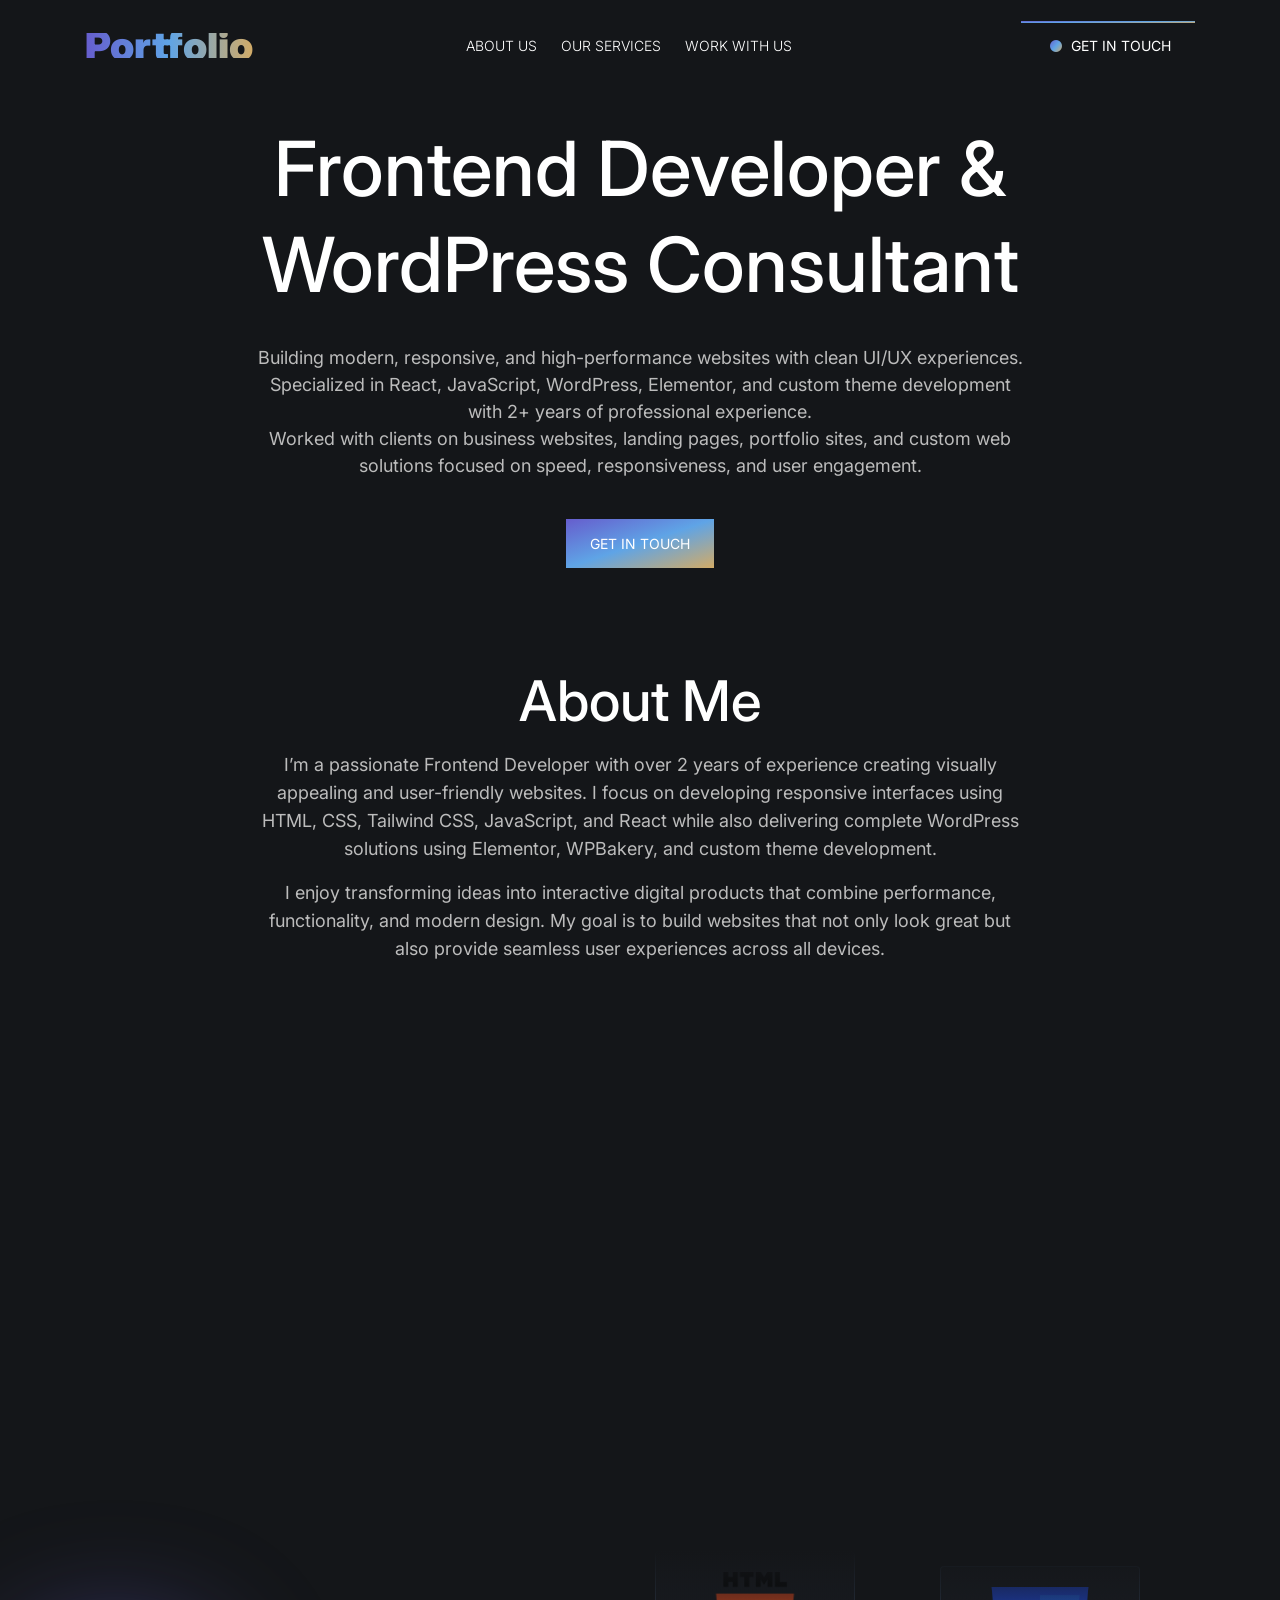
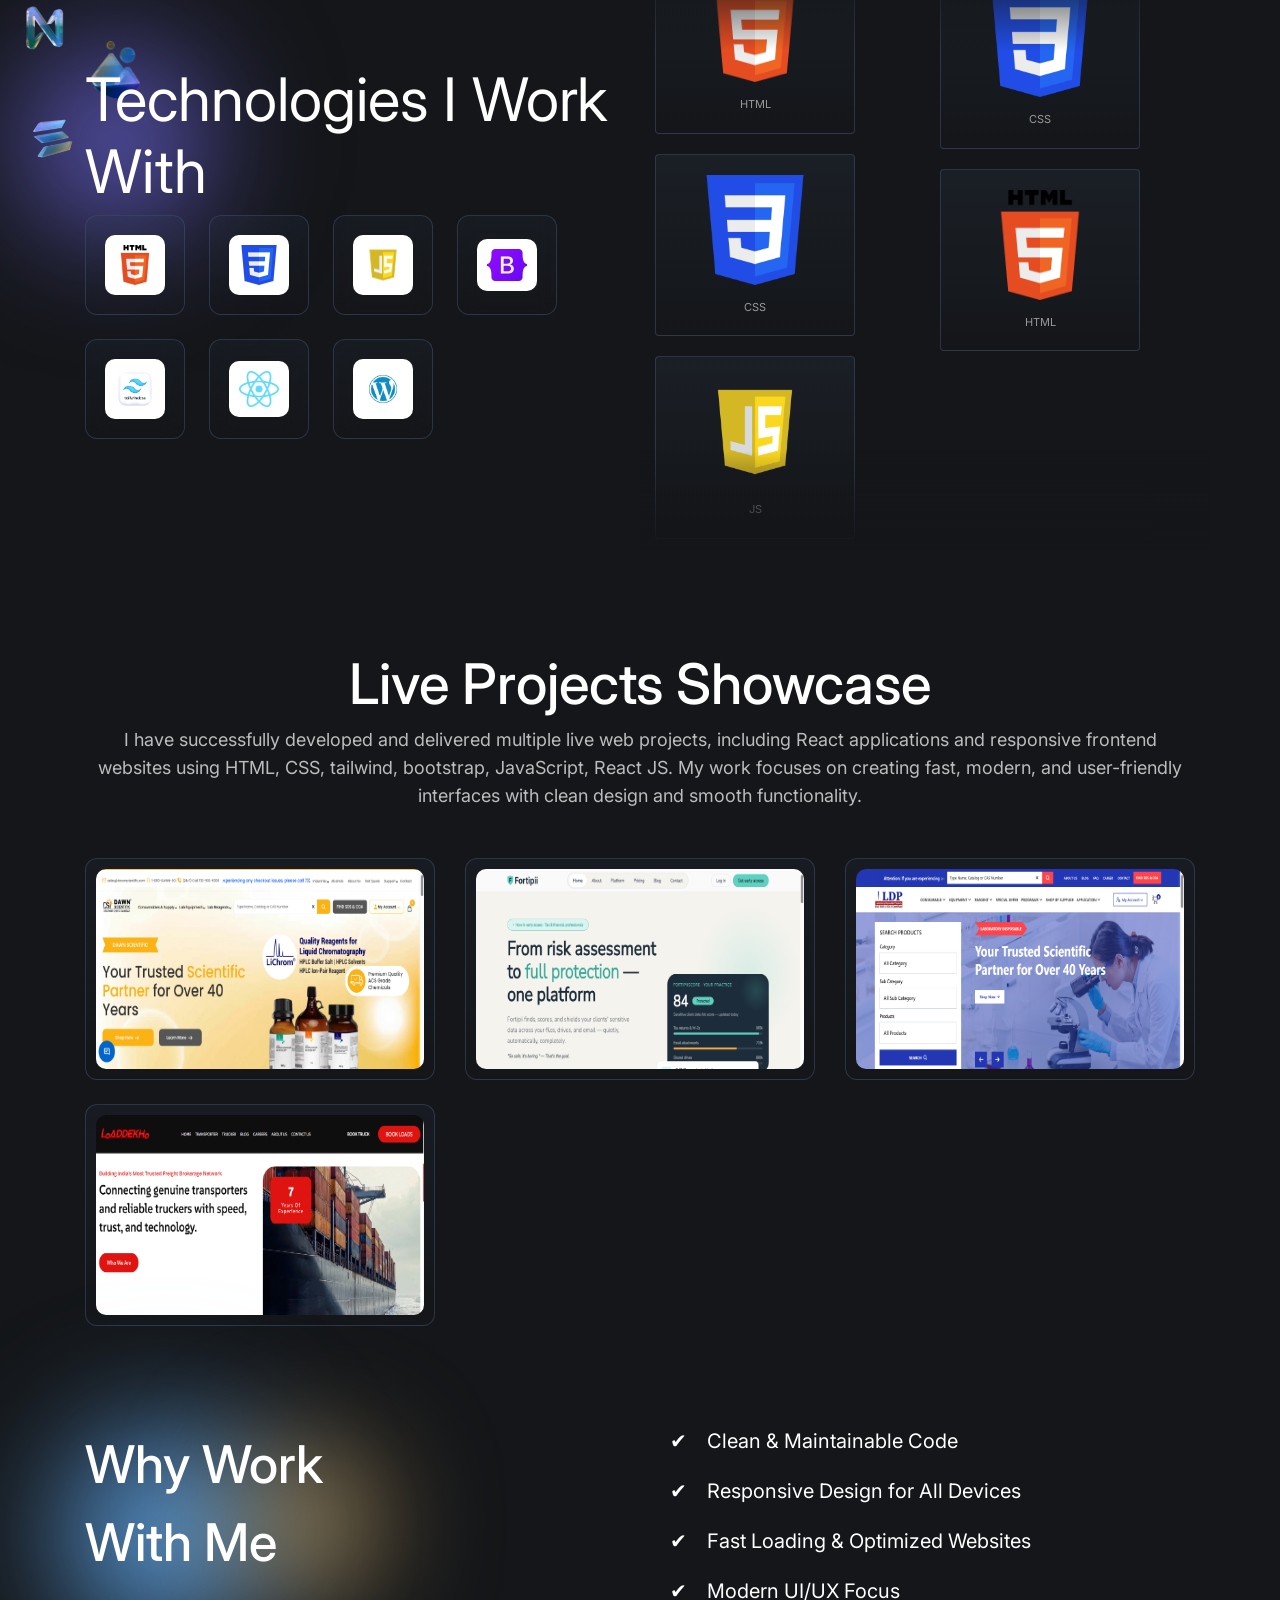
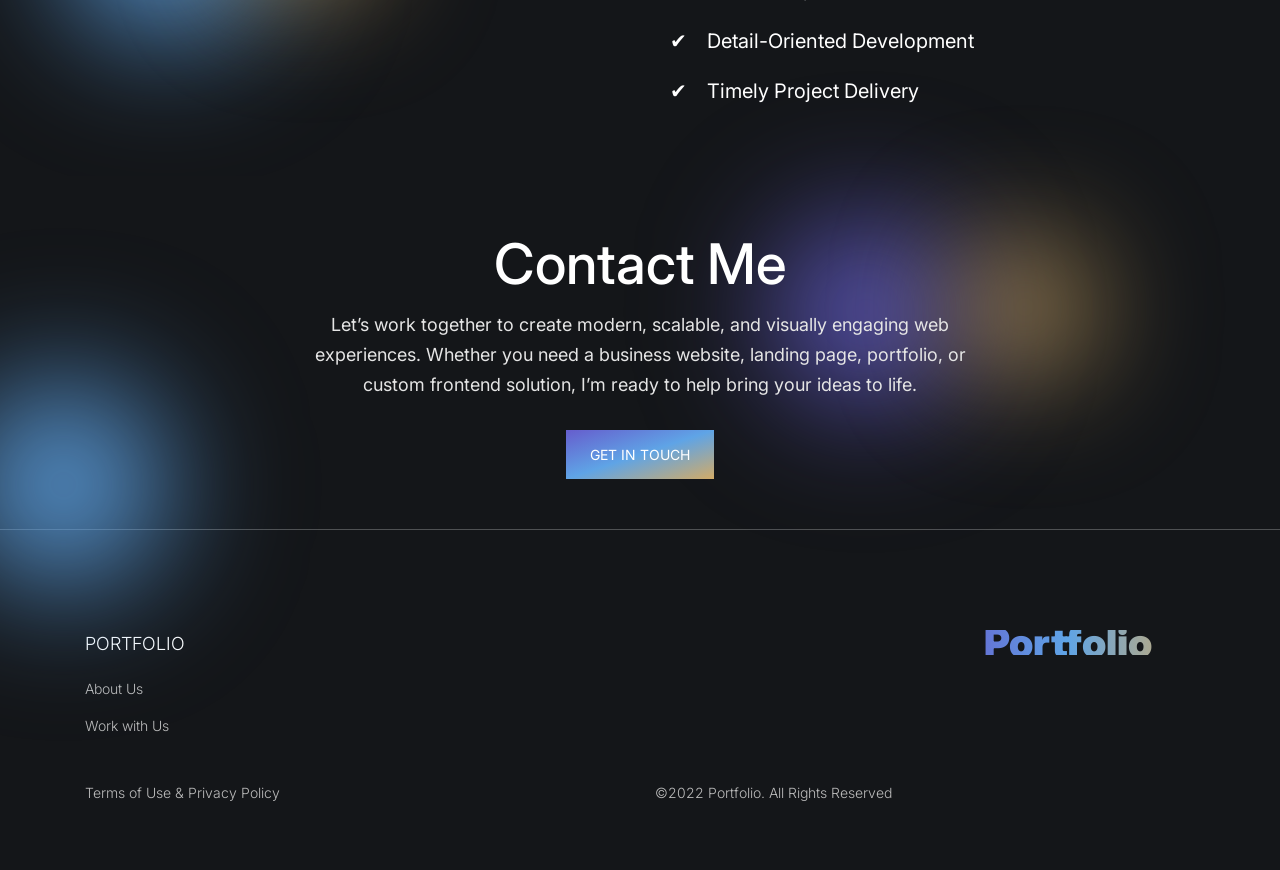
==== index.html @ 3fcc2321 "first commit" ====
<!DOCTYPE html>
<html lang="en">
<head>
    <meta charset="UTF-8">
    <meta name="viewport" content="width=device-width, initial-scale=1.0">
    <link rel="stylesheet" href="https://cdnjs.cloudflare.com/ajax/libs/font-awesome/4.7.0/css/font-awesome.min.css">
    <link rel="stylesheet" href="assets/css/bootstrap.css">
    <link rel="stylesheet" href="assets/css/bootstrap.min.css">
    <link rel="preconnect" href="https://fonts.googleapis.com">
    <script src="https://ajax.googleapis.com/ajax/libs/jquery/3.7.1/jquery.min.js"></script>
    <link href="https://fonts.googleapis.com/css2?family=Covered+By+Your+Grace&family=Urbanist:ital,wght@0,100..900;1,100..900&display=swap" rel="stylesheet">
    <link rel="stylesheet" href="https://maxcdn.bootstrapcdn.com/bootstrap/4.0.0/css/bootstrap.min.css" integrity="sha384-Gn5384xqQ1aoWXA+058RXPxPg6fy4IWvTNh0E263XmFcJlSAwiGgFAW/dAiS6JXm" crossorigin="anonymous">
    <link rel="stylesheet" href="https://unpkg.com/aos@next/dist/aos.css" />
    <link rel="stylesheet" href="assets/css/style.css">
    <title>Portfolio</title>
</head>
<body>
    <nav class="navbar navbar-expand-lg fixed-top">
        <div class="container">
          <a class="navbar-brand me-auto" href="index.html">
            <div class="logo">
              <h1>Portfolio</h1>
            </div>
          </a>
  
          <div class="offcanvas offcanvas-start" tabindex="-1" id="offcanvasNavbar" aria-labelledby="offcanvasNavbarLabel">
            <div class="offcanvas-header">
              <a class="offcanvas-title" href="index.html" id="offcanvasNavbarLabel">
                <img src="assets/images/logo-light.png" alt="">
              </a>
              <button type="button" class="close-icon" data-bs-dismiss="offcanvas" aria-label="Close">
                <i class="fa fa-close"></i>
              </button>
            </div>
            <div class="offcanvas-body">
              <ul class="navbar-nav justify-content-center flex-grow-1 pe-3">
                <li class="nav-item">
                  <a class="nav-link mx-lg-2" href="index.html#about">About us</a>
                </li>
                <li class="nav-item dropdown">
                    <a href="#team" class="nav-link" id="navbarDropdown" role="button" data-bs-toggle="dropdown" aria-expanded="false">
                      Our Services
                    </a>
                  </li>
                <li class="nav-item">
                  <a class="nav-link mx-lg-2" href="#team">Work With Us</a>
                </li>
              </ul>
              <div class="d-flex btn-container">
                <a href="#contact" class="btn btn-primary"><i class="fa fa-circle"></i> Get In Touch</a>
              </div>
            </div>
          </div>          
          <button class="navbar-toggler" type="button" data-bs-toggle="offcanvas" data-bs-target="#offcanvasNavbar" aria-controls="offcanvasNavbar" aria-label="Toggle navigation">
            <div class="tool"></div>
            <div class="tool"></div>
            <div class="tool"></div>
          </button>
        </div>
      </nav>

      <section class="banner">
        <div class="container">
          <div class="row justify-content-center" data-aos="zoom-in">
            <div class="top-title">
              <h1>Frontend Developer & <br> WordPress Consultant</h1>
            </div>
            <div class="desc my-4">
              <p>Building modern, responsive, and high-performance websites with clean UI/UX experiences. Specialized in React, JavaScript, WordPress, Elementor,  and custom theme development with 2+ years of professional experience. <br>Worked with clients on business websites, landing pages, portfolio sites, and custom web solutions focused on speed, responsiveness, and user engagement.</p>
            </div>
            <div class="btn-area">
              <a href="contact.html" class="btn btn-secondary">Get in touch</a>
            </div>
          </div>
        </div>
      </section>
    
      <section id="about">
        <div class="container">
          <div class="top-title">
            <h2>About Me</h2>
          </div>
          <div class="desc my-3">
            <p>I’m a passionate Frontend Developer with over 2 years of experience creating visually appealing and user-friendly websites. I focus on developing responsive interfaces using HTML, CSS, Tailwind CSS, JavaScript, and React while also delivering complete WordPress solutions using Elementor, WPBakery, and custom theme development.</p>
            <p>I enjoy transforming ideas into interactive digital products that combine performance, functionality, and modern design. My goal is to build websites that not only look great but also provide seamless user experiences across all devices.</p>
          </div>
          <div class="row my-5 p-3" data-aos="fade-up">
            <div class="col-md-3 card">
              <div class="details">
                <h4>2+ Years</h4>
                <p>of Frontend Development Experience</p>
              </div>
            </div>
            <div class="col-md-3 card">
              <div class="details">
                <h4>10+</h4>
                <p>Responsive Website Sections Developed</p>
              </div>
            </div>
            <div class="col-md-3 card">
              <div class="details">
                <h4>React</h4>
                <p>React-Based Interactive UI Development</p>
              </div>
            </div>
            <div class="col-md-3 card">
              <div class="details">
                <h4>Wordpress</h4>
                <p>WordPress Custom Theme Development</p>
              </div>
            </div>
            <div class="col-md-3 card">
              <div class="details">
                <h4>Elementor</h4>
                <p>Elementor & WPBakery Page Building</p>
              </div>
            </div>
            <div class="col-md-3 card">
              <div class="details">
                <h4>SEO</h4>
                <p>Mobile-Friendly & SEO Optimized Design</p>
              </div>
            </div>
            <div class="col-md-3 card">
              <div class="details">
                <h4>API Integration</h4>
                <p>API Integration & Dynamic Components</p>
              </div>
            </div>
            <div class="col-md-3 card">
              <div class="details">
                <p>Cross-Browser Compatible Websites</p>
              </div>
            </div>
          </div>
        </div>
      </section>

            <section id="partners">
        <div class="container">
          <div class="bokeh"></div>
          <img src="assets/images/token-4.png" alt="" class="taken4">
          <img src="assets/images/near.png" alt="" class="near">
          <img src="assets/images/solana.png" alt="" class="solana">
          <div class="row">
            <div class="col-md-6">
              <div class="title align-content-center">
                <h2 class="mb-2">Technologies I Work With</h2>
                <div class="d-flex flex-wrap gap-4">
                  <div class="skill-box">
                      <img src="assets/images/html.png" alt="">
                  </div>
                  <div class="skill-box">
                      <img src="assets/images/css.png" alt="">
                  </div>
                  <div class="skill-box">
                      <img src="assets/images/js.webp" alt="">
                  </div>
                  <div class="skill-box">
                      <img src="assets/images/Bootstrap_logo.svg.png" alt="">
                  </div>
                  <div class="skill-box">
                      <img src="assets/images/tailwind.webp" alt="">
                  </div>
                  <div class="skill-box">
                      <img src="assets/images/react.png" alt="">
                  </div>
                  <div class="skill-box">
                      <img src="assets/images/wordpress.webp" alt="">
                  </div>
                </div>
              </div>
            </div>
            <div class="col-md-6">
              <div class="row carousel">
                <div class="col-6 col-md-6">
                  <div class="slider">
                    <div class="slider-track">
                      <div class="slide">
                        <img src="assets/images/html.png" alt="">
                        <span>HTML</span>
                      </div>
                      <div class="slide">
                        <img src="assets/images/css.png" alt="">
                        <span>CSS</span>
                      </div>
                      <div class="slide">
                        <img src="assets/images/js.webp" alt="">
                        <span>JS</span>
                      </div>
                      <div class="slide">
                        <img src="assets/images/Bootstrap_logo.svg.png" alt="">
                        <span>Bootstrap</span>
                      </div>
                      <div class="slide">
                        <img src="assets/images/tailwind.webp" alt="">
                        <span>Tailwind</span>
                      </div>
                      <div class="slide">
                        <img src="assets/images/react.png" alt="">
                        <span>React</span>
                      </div>
                      <div class="slide">
                        <img src="assets/images/html.png" alt="">
                        <span>HTML</span>
                      </div>
                      <div class="slide">
                        <img src="assets/images/css.png" alt="">
                        <span>CSS</span>
                      </div>
                    </div>
                  </div>
                </div>
                <div class="col-6 col-md-6">
                  <div class="slider">
                    <div class="slider-track bottom">
                      <div class="slide">
                        <img src="assets/images/html.png" alt="">
                        <span>HTML</span>
                      </div>
                      <div class="slide">
                        <img src="assets/images/css.png" alt="">
                        <span>CSS</span>
                      </div>
                      <div class="slide">
                        <img src="assets/images/react.png" alt="">
                        <span>React</span>
                      </div>
                      <div class="slide">
                        <img src="assets/images/Bootstrap_logo.svg.png" alt="">
                        <span>Bootstrap</span>
                      </div>
                      <div class="slide">
                        <img src="assets/images/tailwind.webp" alt="">
                        <span>Tailwind</span>
                      </div>
                      <div class="slide">
                        <img src="assets/images/js.webp" alt="">
                        <span>JS</span>
                      </div>
                      <div class="slide">
                        <img src="assets/images/css.png" alt="">
                        <span>CSS</span>
                      </div>
                      <div class="slide">
                        <img src="assets/images/html.png" alt="">
                        <span>HTML</span>
                      </div>
                    </div>
                  </div>
                </div>
              </div>
              
            </div>
          </div>
        </div>
      </section>

      <section class="projects">
        <div class="container">
          <div class="top-title">
            <h2>Live Projects Showcase</h2>
            <p>I have successfully developed and delivered multiple live web projects, including React applications and responsive frontend websites using HTML, CSS, tailwind, bootstrap, JavaScript, React JS. My work focuses on creating fast, modern, and user-friendly interfaces with clean design and smooth functionality.</p>
          </div>
          <div class="row row-gap-4 mt-5">
              <div class="col-md-4">
                <div class="project-card">
                  <a href="https://www.dawnscientific.com/" target="_blank">
                    <img src="assets/images/Lab Consumables, Chemicals & Equipment from Dawn Scientific.png" alt="">
                  </a>
                </div>
              </div>
              <div class="col-md-4">
                <div class="project-card">
                  <a href="https://fortipii.com/" target="_blank">
                    <img src="assets/images/Fortipii - So safe, it's boring (1).png" alt="">
                  </a>
                </div>
              </div>
              <div class="col-md-4">
                <div class="project-card">
                  <a href="https://www.labdisposable.com/" target="_blank">
                    <img src="assets/images/Laboratory Disposable Products - LDP - leading Woman Owned.png" alt="">
                  </a>
                </div>
              </div>
              <div class="col-md-4">
                <div class="project-card">
                  <a href="https://loaddekho.com/" target="_blank">
                    <img src="assets/images/Home.png" alt="">
                  </a>
                </div>
              </div>
          </div>
        </div>
      </section>

      <section id="team">
        <div class="container">
          <div class="blue-bokeh"></div>
          <div class="yellow-bokeh"></div>
          <div class="row">
            <div class="col-md-6">
              <div class="title">
                <h2>Why Work <br>With Me</h2>
              </div>
            </div>
            <div class="col-md-6">
              <ul class="skill-list">
                <li>Clean & Maintainable Code</li>
                <li>Responsive Design for All Devices</li>
                <li>Fast Loading & Optimized Websites</li>
                <li>Modern UI/UX Focus</li>
                <li>Detail-Oriented Development</li>
                <li>Timely Project Delivery</li>
              </ul>
              
            </div>
          </div>
        </div>
      </section>

      <section class="contact" id="contact">
        <div class="container">
          <div class="blue-bokeh"></div>
          <div class="bokeh"></div>
          <div class="yellow-bokeh"></div>
          <div class="row justify-content-center">
            <div class="content">
              <h2>Contact Me</h2>
              <p>Let’s work together to create modern, scalable, and visually engaging web experiences. Whether you need a business website, landing page, portfolio, or custom frontend solution, I’m ready to help bring your ideas to life.</p>
              <div class="btn-area">
                <a href="contact.html" class="btn btn-secondary">Get in touch</a>
              </div>
            </div>
          </div>
        </div>
      </section>

      <section class="footer">
        <div class="container">
          <div class="row justify-content-between technology">
            <div class="col-md-3">
              <div class="single-box">
                <div class="title mb-3">
                  <span>Portfolio</span>
                </div>
                <ul>
                  <li>
                    <a href="index.html#about">About Us</a>
                  </li>
                  <li>
                    <a href="index.html#team">Work with Us</a>
                  </li>
                </ul>
              </div>
            </div>
            <div class="col-md-3">
              <div class="single-box">
                <div class="img-container">
                    <div class="footer-logo">
                      <h1>Portfolio</h1>
                    </div>
                </div>
              </div>
            </div>
          </div>
          <div class="row mt-4">
            <div class="col-md-6">
              <div class="single-box">
                <p>Terms of Use & Privacy Policy</p>
              </div>
            </div>
            <div class="col-md-6">
              <div class="single-box">
                <p>©2022 Portfolio. All Rights Reserved</p>
              </div>
            </div>
          </div>
        </div>
      </section>

    <script type="text/javascript" src="assets/js/custom.js"></script>
    <script src="https://maxcdn.bootstrapcdn.com/bootstrap/4.0.0/js/bootstrap.min.js" integrity="sha384-JZR6Spejh4U02d8jOt6vLEHfe/JQGiRRSQQxSfFWpi1MquVdAyjUar5+76PVCmYl" crossorigin="anonymous"></script>
    <script src="https://cdn.jsdelivr.net/npm/@popperjs/core@2.9.2/dist/umd/popper.min.js" integrity="sha384-IQsoLXl5PILFhosVNubq5LC7Qb9DXgDA9i+tQ8Zj3iwWAwPtgFTxbJ8NT4GN1R8p" crossorigin="anonymous"></script>
    <script src="https://cdn.jsdelivr.net/npm/bootstrap@5.0.2/dist/js/bootstrap.min.js" integrity="sha384-cVKIPhGWiC2Al4u+LWgxfKTRIcfu0JTxR+EQDz/bgldoEyl4H0zUF0QKbrJ0EcQF" crossorigin="anonymous"></script>
    <script src="https://unpkg.com/aos@next/dist/aos.js"></script>
    <script>
      AOS.init();
    </script>
</body>
</html>
---- assets/css/style.css ----
@import url('https://fonts.googleapis.com/css2?family=Covered+By+Your+Grace&family=Inter:ital,opsz,wght@0,14..32,100..900;1,14..32,100..900&family=Poppins:ital,wght@0,100;0,200;0,300;0,400;0,500;0,600;0,700;0,800;0,900;1,100;1,200;1,300;1,400;1,500;1,600;1,700;1,800;1,900&family=Urbanist:ital,wght@0,100..900;1,100..900&display=swap');

:root
{
    --dark-color:#141619;
    --white-color:#fff;
    --violet-color:#665DCD;
    --blue-color:#5FA4E6;
    --yellow-color:#D2AB67;

    /* Font Family  */

    --default-font:'inter',sans-serif;
}

html
{
    scroll-behavior: smooth;
}

body
{
    color:var(--white-color);
    font-family: var(--default-font);
}


nav.navbar
{
    background-color:var(--dark-color);
    min-height: 90px;
    z-index:10;
}

.navbar-brand img 
{
    width: 75%;
}

.navbar-brand .logo h1, .footer-logo h1{color: white; font-weight: 900; margin-bottom: 0px; line-height: 25px;  text-align: center;   background: linear-gradient(to right, var(--violet-color) 0%, var(--blue-color) 50%, var(--yellow-color) 100%);
    -webkit-text-fill-color: transparent;
    -webkit-background-clip: text;}
.navbar-brand .logo p, .footer-logo p{color: white; font-weight: 300; font-size: 16px; text-transform: uppercase; text-align: center; margin-bottom: 0px;}
li a.nav-link
{
    color: var(--white-color);
    font-size: 14px;
    font-weight: 300;
    padding: 14px 10px;
    text-transform: uppercase;
    transition: all 0.3s linear;
}

li a.nav-link:hover,
li a.nav-link:active,
li a.nav-link:focus
{
    font-weight: 600;
    transform: scale(1.05);
    background:linear-gradient(to right, var(--violet-color) 0%, var(--blue-color) 50%, var(--yellow-color) 100%);
    -webkit-text-fill-color: transparent;
    -webkit-background-clip: text;
}

a.dropdown-item
{
    color: var(--white-color);
    font-size: 14px;
    font-weight: 300;
    padding: 10px 10px;
    text-transform:uppercase;
    transition: all 9.3s linear;
}

a.dropdown-item:hover
{
    font-weight: 600;
    background: none;
    background:linear-gradient(to right, var(--violet-color) 0%, var(--blue-color) 50%, var(--yellow-color) 100%);
    -webkit-text-fill-color: transparent;
    -webkit-background-clip: text;
}

button.navbar-toggler
{
    position: relative;
}

button.navbar-toggler:focus,
button.navbar-toggler:active
{
    border:0px;
    box-shadow: none;
    outline:none;
}


.navbar-toggler div.tool
{
    background-color: var(--white-color);
    width:30px;
    height:3px;
    border-radius: 25px;
    margin:6px 0px;
}

.navbar-toggler div.tool:nth-child(2)
{
    width:20px;
}

button.navbar-toggler:hover .tool,
button.navbar-toggler:focus .tool,
button.navbar-toggler:active .tool
{
    background:linear-gradient(to bottom right, var(--violet-color) 0%, var(--blue-color) 50%, var(--yellow-color) 100%);
}

.offcanvas.offcanvas-start
{
    background-color: var(--dark-color);
}

.offcanvas-header
{
    justify-content: space-between;
}

button.close-icon {
    background: transparent;
    outline: none;
    border: none;
    font-size: 32px;
}

.close-icon i
{
    background: linear-gradient(to bottom right, var(--violet-color) 0%, var(--blue-color) 50%, var(--yellow-color) 100%);
    -webkit-text-fill-color: transparent;
    -webkit-background-clip: text;
}

.btn.btn-primary
{
    color: var(--white-color);
    background-color:transparent;
    font-size: 14px;
    text-transform:uppercase;
    border:0px;
    padding: 14px 24px;
    border-radius: 0px;
    position: relative;
    z-index: 2;
    transition:all 0.3s linear;
}

.btn.btn-primary::before
{
    content:'';
    width: 100%;
    height: 2px;
    background:linear-gradient(to bottom right, var(--violet-color) 0%, var(--blue-color) 50%, var(--yellow-color) 100%);
    position: absolute;
    top:0;
    right:0;
    z-index: -1;
    transition: all 0.3s linear;
}


.btn.btn-primary i
{
    margin:0px 5px;
    background:linear-gradient(to bottom right, var(--violet-color) 0%, var(--blue-color) 50%, var(--yellow-color) 100%);
    -webkit-text-fill-color: transparent;
    -webkit-background-clip: text;
}

.btn.btn-primary:hover
{
    background-color: transparent;
}

.btn.btn-primary:hover::before,
.btn.btn-primary:active::before,
.btn.btn-primary:focus::before
{
    height:100%;
}

.btn.btn-secondary
{
    color: var(--white-color);
    background-color:var(--dark-color);
    font-size: 14px;
    text-transform:uppercase;
    border:0px;
    padding: 14px 24px;
    border-radius: 0px;
    position: relative;
    z-index: 2;
    transition:all 0.3s linear;
}

.btn.btn-secondary::before
{
    content:'';
    width: 100%;
    height: 100%;
    background:linear-gradient(to bottom right, var(--violet-color) 0%, var(--blue-color) 50%, var(--yellow-color) 100%);
    position: absolute;
    top:0;
    right:0;
    z-index: -1;
    transition: all 0.3s linear;
}

.btn.btn-secondary:hover
{
    background-color: transparent;
}

.btn.btn-secondary:hover::before,
.btn.btn-secondary:active::before,
.btn.btn-secondary:focus::before
{
    height:5%;
}

a.dropdown-toggle::after {

    content:'';
    width:11px;
    height:10px;
    padding: 0px;
    margin-left:8px;
    border-top:1px solid white;
    border-right:1px solid white;
    transform: rotate(135deg);
}

ul.dropdown-menu{
    background: var(--dark-color);
    border-radius: 0px;
    padding: 0px;
}


.dropdown:hover .dropdown-menu {
    animation: pop 0.3s linear;
    display: block;
}

@keyframes pop {
    0%
    {
        transform: translateY(50px);
    }
    50%
    {
        transform: translateY(25px);
    }
    100%
    {
        transform: translateY(0px);
    }
}

section.banner
{
    background-color: var(--dark-color);
    padding:120px 50px 50px 50px;
}

.banner .top-title h1
{
    font-size: 76px;
    text-align: center;
    line-height: 96px;
}

.banner .desc,
#about .desc
{
    max-width:70%;
    margin:0px auto;
}

.banner .desc p
{
    color: #BCBCBC;
    font-size: 18px;
    text-align: center;
}

.banner .btn-area
{
    text-align: center;
}

section#about,
section#marketing,
section#partners,
section.company,
section#team,
section.contact,
section.ad-card
{
    background-color: var(--dark-color);
    padding: 50px 0px;
    position: relative;
    z-index:2;
}

#about .top-title h2,
.projects .top-title h2
{
    font-size: 56px;
    text-align: center;
}

#about .desc p,
.projects .top-title p
{
    font-size: 18px;
    color: #BCBCBC;
    line-height: 28px;
    text-align: center;
}

#about .card
{
    padding:20px;
    display: flex;
    justify-content: center;
    align-items: center;
    background-color: transparent;
    border-radius: 0px;
    border:0px;
    position: relative;
    min-height: 180px;
}

#about .card::before
{
    content: '';
    width:2px;
    height:100%;
    opacity: 0.7;
    background: linear-gradient(to bottom, var(--violet-color) 0%, var(--blue-color) 50%, var(--yellow-color) 100%);
    position:absolute;
    top:0;
    right:0;
}

#about .card::after
{
    content: '';
    width:100%;
    height:2px;
    opacity: 0.7;
    background: linear-gradient(to right, var(--violet-color) 0%, var(--blue-color) 50%, var(--yellow-color) 100%);
    position:absolute;
    bottom:0;
    right:0;
}

#about .card:nth-child(4):before,
#about .card:last-child:before
{
    height:0%;
}
#about .card:nth-child(5):after,
#about .card:nth-child(6):after,
#about .card:nth-child(7):after,
#about .card:nth-child(8):after
{
    width:0%;
}

#about .card:hover,
#about .card:first-child
{
    background: linear-gradient(to bottom right, var(--violet-color) 0%, var(--blue-color) 50%, var(--yellow-color) 100%);
}


#about .card h4
{
    font-size: 32px;
    font-weight: 500;
    color: var(--white-color);
    text-align: center;
}

#about .card p
{
    font-size: 18px;
    color: #E5E5E5;
    text-align: center;
}

#marketing .top-title
{
    width:50%;
    display: flex;
    flex-direction: column;
    margin:0px auto 50px auto;
}

#marketing .top-title h2
{
    font-size: 56px;
    text-align: center;
    margin-bottom: 24px;
}

#marketing .top-title p
{
    font-size: 18px;
    color: #BCBCBC;
    line-height: 28px;
    text-align: center;
}

#marketing .content-wrapper
{
    width:70%;
}

#marketing .content-wrapper .title h2
{
    font-size:36px;
    font-weight: 300;
    margin-bottom: 24px;
}

#marketing .content-wrapper h5
{
    font-size: 20px;
    font-weight: 600;
    line-height: 28px;
    margin-bottom: 24px;
}

#marketing .content-wrapper span
{
    color: #E5E5E5;
    font-size: 18px;
    font-weight: 300;
    line-height: 28px;
}

#marketing .img-container
{
    position: relative;
}

#marketing .img-container img.base
{
    width:75%;
}

#marketing img.token1 {
    width: 18%;
    position: absolute;
    top: 10%;
    right: 45%;
    animation: rotate 8s linear infinite;
}

#marketing img.token2 {
    width: 18%;
    position: absolute;
    top: 45%;
    right: 26%;
    animation: rotate 8s linear infinite;
}

#marketing img.token3 {
    width: 14%;
    position: absolute;
    bottom: 25%;
    left: 18%;
    animation: rotate 8s linear infinite;
}

#marketing img.token4 {
    width: 8%;
    position: absolute;
    top: 11%;
    left: 23%;
    animation: rotate 8s linear infinite;
}

@keyframes rotate
{
    0%
    {
        transform: rotateY(0deg);
    }
    20%
    {
        transform: rotateY(90deg);
    }
    40%
    {
        transform: rotateY(180deg);
    }
    60%
    {
        transform: rotateY(270deg);
    }
    100%
    {
        transform: rotateY(360deg);
    }
}

.big-bokeh
{
    width:300px;
    height: 300px;
    border-radius: 50%;
    background: radial-gradient(var(--blue-color) 0%, var(--violet-color) 50%, var(--violet-color) 100%);
    box-shadow: 0px 0px 75px 105px var(--violet-color);
    filter: blur(60px);
    opacity: 0.6;
    position: absolute;
    z-index: -1;
    top: 30%;
    z-index: -1;
}

#marketing .img-container img.mobile
{
    width:90%;
}

#partners .title
{
    height:100%;
}

#partners .title h2
{
    font-size:60px;
    font-weight: 400;
}

.bokeh
{
    width:60px;
    height: 60px;
    border-radius: 50%;
    background: radial-gradient(var(--blue-color) 0%, var(--violet-color) 50%, var(--violet-color) 100%);
    box-shadow: 0px 0px 55px 55px var(--violet-color);
    filter: blur(60px);
    z-index: -1;
}

#partners .bokeh
{
    position: absolute;
    top: 30%;
}

#partners img.taken4 {
    width: 4%;
    position: absolute;
    top: 20%;
    left: 7%;
}

#partners img.near {
    width: 3%;
    position: absolute;
    top: 15%;
    left: 2%;
}

#partners img.solana {
    width: 4%;
    position: absolute;
    top: 30%;
    left: 2%;
}

#partners .carousel
{
    position: relative;
}

#partners .carousel::before,
#partners .carousel::after
{
    content:'';
    width:100%;
    height:100px;
    background:linear-gradient(to top, rgba(20, 22, 25, 0) 0%, rgba(20, 22, 25, 1) 100%);
    z-index:1;
}

#partners .carousel::before
{
    position: absolute;
    top:0;
}

#partners .carousel::after
{
    position: absolute;
    transform: rotateX(180deg);
    bottom:0; 
}

#partners .slider{
    height:600px;
    margin:auto;
    position: relative;
    width:100%;
    display: grid;
    place-items: center;
    overflow: hidden;
}

#partners .slider-track
{
    display: flex;
    flex-direction: column;
    gap:20px;
    width:100%;
    height:calc(200px * 8);
    animation: scroll 15s linear infinite;
}

#partners .slider-track.bottom .slide
{
    transform: translateY(calc(-200px * 6));
}

#partners .slider-track.bottom
{
    animation:scrollbottom 15s linear infinite;
}

#partners .slide{
    height:200px;
    width:200px;
    background:linear-gradient(to bottom, rgba(65, 85, 114, 0.15) 0%, rgba(27, 27, 30, 0.1) 100%);
    display: flex;
    justify-content: center;
    flex-direction: column;
    align-items: center;
    padding: 15px;
    border:1px solid rgba(65, 85, 114, 0.5);
    border-radius: 4px;
}

#partners .slide span
{
    font-size: 11px;
    color: #999999;
    padding-top:14px ;
}

#partners .slide img{
    border-radius: 4px;
    width: 110px;   
}

.skill-box{background: linear-gradient(to bottom, rgba(65, 85, 114, 0.105) 0%, rgba(27, 27, 30, 0.1) 100%); backdrop-filter: blur(10px); padding: 15px; border-radius: 12px; width: 100px; text-align: center; align-content: center; height: 100px; border: 1px solid rgba(65, 85, 114, 0.5);}
.skill-box img{width: 60px; background-color: white; padding: 10px; border-radius: 10px;}

@keyframes scroll {
    0%{
        transform: translateY(0);
    }

    100%{
        transform: translateY(calc(-200px * 3));
    } 
}

@keyframes scrollbottom {
    0%{
        transform: translateY(0);
    }
    100%
    {
        transform: translateY(calc(200px * 3));
    }
}

.company .top-title
{
    width:60%;
    margin-top:20px;
}

.company .top-title h2
{
    font-size: 56px;
    font-weight: 500;
    text-align: center;
}

.company .top-title p
{
    font-size: 20px;
    line-height: 28px;
    text-align: center;
}

.company div#carouselExampleIndicators {
    width:80%;
    display: flex;
    margin: 0px auto;
    padding:100px 0px 50px 0px;
}

.company .carousel-item .content p
{
    font-size: 26px;
    line-height: 44px;
    text-align: center;
}

.company .carousel-item .content .details
{
    text-align: center;
    margin:30px 0px 60px 0px;
}

.company .carousel-item .content .details h5
{
    font-size: 18px;
    line-height: 24px;
    margin-bottom: 15px;
}

.company .carousel-item .details span
{
    font-size: 14px;
    font-weight: 300;
}

.company .carousel-item .details img
{
    width:14%;
}

a.carousel-control-prev, 
a.carousel-control-next 
{
    width: 60px;
    height: 60px;
    border-radius: 50%;
    opacity: 1;
}

a.carousel-control-prev:before,
a.carousel-control-next:before
{
    content: '';
    position: absolute;
    top: -1px;
    left: -1px;
    right: -1px;
    bottom: -1px;
    border-radius: 50%;
    padding: 1px;
    background:linear-gradient(to bottom right, var(--violet-color) 0%, var(--blue-color) 50%, var(--yellow-color) 100%);
    z-index: -1;
    -webkit-mask: linear-gradient(#fff 0 0) content-box, linear-gradient(#fff 0 0);
    -webkit-mask-composite: xor;
    mask-composite: exclude;
    z-index: -1;
}

a.carousel-control-prev span, 
a.carousel-control-next span
{
    background: linear-gradient(to bottom right, var(--violet-color) 0%, var(--blue-color) 50%, var(--yellow-color) 100%);
    -webkit-text-fill-color: transparent;
    -webkit-background-clip: text; 
}

a.carousel-control-prev
{
    top:3%;
    left:42%;
}

a.carousel-control-next
{
    top:3%;
    right:42%;
}

a.carousel-control-prev:hover span, 
a.carousel-control-next:hover span 
{
    background: var(--white-color);
    -webkit-text-fill-color: transparent;
    -webkit-background-clip: text;
}

a.carousel-control-prev:hover:before, 
a.carousel-control-next:hover:before 
{
    -webkit-mask:none;
}

.carousel-indicators li {
    border-radius: 50%;
    width: 8px;
    height: 8px;
    background-color: rgba(51, 51, 51, 1);
}

.carousel-indicators li.active 
{
    background: linear-gradient(to bottom right, var(--violet-color) 0%, var(--blue-color) 50%, var(--yellow-color) 100%);
}

#team .title h2
{
    font-size: 52px;
    line-height: 78px;
}

#team .desc p
{
    font-size: 18px;
    color: #E5E5E5;
    font-weight: 300;
    margin-bottom: 20px;
}

.blue-bokeh
{
    width:75px;
    height: 75px;
    border-radius: 50%;
    background: radial-gradient(var(--blue-color) 0%, var(--blue-color) 50%, var(--blue-color) 100%);
    box-shadow: 0px 0px 60px 60px var(--blue-color);
    filter: blur(60px);
    z-index: -1;
}

.yellow-bokeh
{
    width:50px;
    height: 50px;
    border-radius: 50%;
    background: radial-gradient(var(--yellow-color) 0%, var(--yellow-color) 50%, var(--yellow-color) 100%);
    box-shadow: 0px 0px 35px 35px var(--yellow-color);
    filter: blur(60px);
    z-index: -1;
}

#team .blue-bokeh
{
    position: absolute;
    left:10%;
    top: 30%;
}

#team .yellow-bokeh
{
    position: absolute;
    top: 30%;
    left:22%;
}

.contact .content
{
    width:60%;
}

.contact .content h2
{
    font-size: 56px;
    line-height: 76px;
    text-align: center;
}

.contact .content p
{
    font-size: 18px;
    color: #E5E5E5;
    line-height: 30px;
    text-align: center;
    margin-bottom: 30px;
}

.contact .content .btn-area
{
    text-align: center;
}

.contact .blue-bokeh
{
    position: absolute;
    left:2%;
    bottom: 2%;
}

.contact .bokeh
{
    position: absolute;
    top:30%;
    right:30%;
}

.contact .yellow-bokeh
{
    position: absolute;
    top: 30%;
    right:18%;
}

section.contact-main
{
    background-color: var(--dark-color);
    padding: 160px 0px 50px 0px;
}

.contact-main .content-wrapper
{
    width:80%;
}

.contact-main .content-wrapper span
{
    color: var(--violet-color);
    font-size:28px;
    font-weight: 300;
    letter-spacing:2px;
    text-transform: uppercase;
}

.contact-main .content-wrapper h2
{
    font-size: 64px;
    line-height: 80px;
    font-weight: 900;
    text-transform: uppercase;
    margin:20px 0px;
}

.contact-main .content-wrapper p
{
    font-size: 20px;
    color:#BCBCBC;
    margin-bottom: 30px;
}

.contact-main .content-wrapper ul
{
    list-style: none;
    padding: 0px;
}

.contact-main .content-wrapper li
{
    margin:10px 0px;
}

.contact-main .content-wrapper li a
{
    font-size: 18px;
    color: var(--white-color);
    text-decoration: none;
}

.contact-main .content-wrapper li i
{
    font-size: 28px;
    background: linear-gradient(to bottom right, var(--violet-color) 0%, var(--blue-color) 50%, var(--yellow-color) 100%);
    -webkit-text-fill-color: transparent;
    -webkit-background-clip: text;
    margin-right: 20px;
}

input.form-control, 
textarea.form-control 
{
    background: none;
    border: 0px;
    outline: none;
    padding: 10px 0px;
    border-radius: 0px;
    border-bottom:2px solid var(--violet-color);
    font-size: 18px;
    color: var(--white-color);
}

input.form-control:focus, 
textarea.form-control:focus
{
    background: none;
    box-shadow: none;
    color: var(--white-color);
} 

.form-group
{
    margin: 10px 0px 30px 0px;
}

button[type=submit]
{
    width: 100%;
}

form h3
{
    color:#BCBCBC;
    font-size: 24px;
    font-weight: 400;
}

form p
{
    color: #BCBCBC;
    font-size: 20px;
}

.form-check input[type=checkbox]
{
    background-color: var(--violet-color);
    border:0px;
}

.form-check input[type=checkbox]:checked
{
    background-color: var(--blue-color);
    box-shadow: 0 0 0 .25rem rgba(95,164,230,.25);
}

.ad-card .ad-card-wrapper
{
    min-height:400px;
    border-radius: 24px;
    display: flex;
    flex-direction: column;
    justify-content: center;
    align-items: center;
    padding:50px 0px;
    background: linear-gradient(to bottom right, var(--violet-color) 0%, var(--blue-color) 50%, var(--yellow-color) 100%);
}

.ad-card .ad-card-wrapper h2
{
    font-size: 86px;
    text-align: center;
    line-height: 86px;
    font-weight: 900;
}

.ad-card .ad-card-wrapper h2 span
{
    display: block;
    text-align: center;
}


section.projects{background-color: var(--dark-color); padding: 50px 0px;}
.projects .project-card{padding: 10px; border: 1px solid rgba(65, 85, 114, 0.5); border-radius: 12px; background: linear-gradient(to bottom, rgba(65, 85, 114, 0.105) 0%, rgba(27, 27, 30, 0.1) 100%);}
.projects .project-card img{ width: 100%; border-radius: 10px; min-height: 200px;}

section.footer
{
    background-color: var(--dark-color);
    padding: 100px 0px 50px 0px;
    border-top:1px solid rgba(255, 255, 255, 0.25);
}

.footer .single-box .title span
{
    color: var(--white-color);
    font-weight: 300;
    font-size: 18px;
    text-transform: uppercase;
}

.footer .single-box ul
{
    padding: 0px;
    list-style: none;
}

.single-box li
{
    margin-bottom: 5px;
}

.single-box li a 
{
    color: #BCBCBC;
    text-decoration: none;
    font-weight: 300;
    font-size: 14px;
    line-height: 22px;
    padding: 5px 0px;
    display: inline-block;
    transition: all 0.2s linear;
}

.single-box li a:hover
{
    color: var(--white-color);
    transform: scale(1.05);
}

.single-box .img-container img {
    width: 50%;
}

.footer .single-box p
{
    color:#BCBCBC;
    font-size: 14px;
    font-weight: 300;
    line-height: 22px;
}



@media only screen and (min-width:768px) and (max-width:1024px)
{
    .banner .desc, 
    #about .desc,
    #marketing .top-title
    {
        width:60%;
    }
    section#about
    {
        padding: 50px 0px 20px 0px;
    }
    #marketing .content-wrapper
    {
        width:85%;
    }
    a.carousel-control-next
    {
        right:40%
    }
    a.carousel-control-prev
    {
        left:40%
    }
    .contact .content
    {
        width:70%;
    }
}

.skill-list li{font-size: 20px; margin-bottom: 20px; padding-left: 20px;}
.skill-list li::marker{content:'✔'; }
@media only screen and (min-width:321px) and (max-width:767px)
{
    ul.navbar-nav
    {
        margin-bottom: 20px;
    }
    li a.nav-link:hover, li a.nav-link:active, li a.nav-link:focus
    {
        transform: none;
    }
    section.banner
    {
        padding:120px 0px 40px 0px;
    }
    .banner .top-title h1
    {
        font-size: 58px;
        line-height: 68px;
    }
    .banner .desc, 
    #about .desc,
    #marketing .top-title,
    #marketing .content-wrapper,
    .contact .content
    {
        width:100%;
    }
    .banner .desc p,
    #about .desc p,
    #marketing .top-title p,
    .company .top-title p
    {
        font-size: 16px;
    }
    #about .top-title h2,
    #marketing .top-title h2,
    .company .top-title h2
    {
        font-size: 46px;
    }
    #about .card::before,
    #about .card::after
    {
        background: none;
    }
    #about .card
    {
        border-image: linear-gradient(to bottom right, var(--violet-color) 0%, var(--blue-color) 50%, var(--yellow-color) 100%) 1;
        border-width: 1px;
        border-style: solid;
    }
    #marketing .top-title
    {
        margin:0px auto 10px auto;
    }
    #marketing .big-bokeh
    {
        top:10%;
        left:-30%;
    }
    #marketing .content-wrapper .title h2
    {
        font-size: 32px;
        text-align: center;
    }
    #marketing .content-wrapper h5
    {
        font-size: 18px;
        text-align: center;
    }
    #marketing .content-wrapper span,
    #team .desc p,
    .contact .content p
    {
        font-size: 16px;
        display: inline-block;
        text-align: center;
    }
    #marketing .btn-area,
    #team .btn-area
    {
        display: flex;
        justify-content: center;
    }
    #marketing .technology,
    .footer .technology
    {
        flex-direction: column-reverse;
    }
    section#partners
    {
        padding:10px 0px; 
    }
    #partners .title
    {
        margin-bottom: 20px;
    }
    #partners .title h2
    {
        font-size: 42px;
        text-align: center;
    }
    #partners .carousel::before
    {
        top:-1%;
    }
    #partners .carousel::after
    {
        bottom: -1%;
    }
    #partners .bokeh,
    #partners img.taken4,
    #partners img.near,
    #partners img.solana
    {
        display: none;
    }
    .company .top-title
    {
        width:100%;
    }
    .company div#carouselExampleIndicators
    {
        width:100%;
        padding:80px 0px 50px 0px;
    }
    a.carousel-control-prev
    {
        top:0%;
        left:32%;
    }
    a.carousel-control-next
    {
        top:0%;
        right:32%;
    }
    .company .carousel-item .content p
    {
        font-size: 20px;
        line-height: 32px;
    }
    #team .title h2,
    .contact .content h2
    {
        font-size: 48px;
        line-height: 64px;
        text-align: center;
    }
    section.contact
    {
        padding: 10px 0px 50px 0px;
    }
    .contact .blue-bokeh
    {
        bottom: 16%;
    }
    section.footer
    {
        padding: 50px 0px;
    }
    .single-box .img-container img
    {
        margin-bottom: 25px;
        width:40%;
    }
    section.contact-main
    {
        padding: 120px 0px 50px 0px;
    }
    .contact-main .content-wrapper,
    .contact-main form
    {
        width:100%;
        padding: 0px 25px;
    }
    .contact-main .content-wrapper span
    {
        font-size: 24px;
        letter-spacing: 1px;
    }
    .contact-main .content-wrapper h2
    {
        font-size: 52px;
        line-height: 64px;
    }
    .contact-main .content-wrapper p
    {
        font-size: 16px;
    }
    .contact-main .content-wrapper ul
    {
        margin-bottom: 25px;
    }
    .ad-card .ad-card-wrapper
    {
        min-height: max-content;
    }
    .ad-card .ad-card-wrapper h2
    {
        font-size: 48px;
        line-height: 60px;
    }
    section.ad-card
    {
        padding: 50px 25px;
    }
}
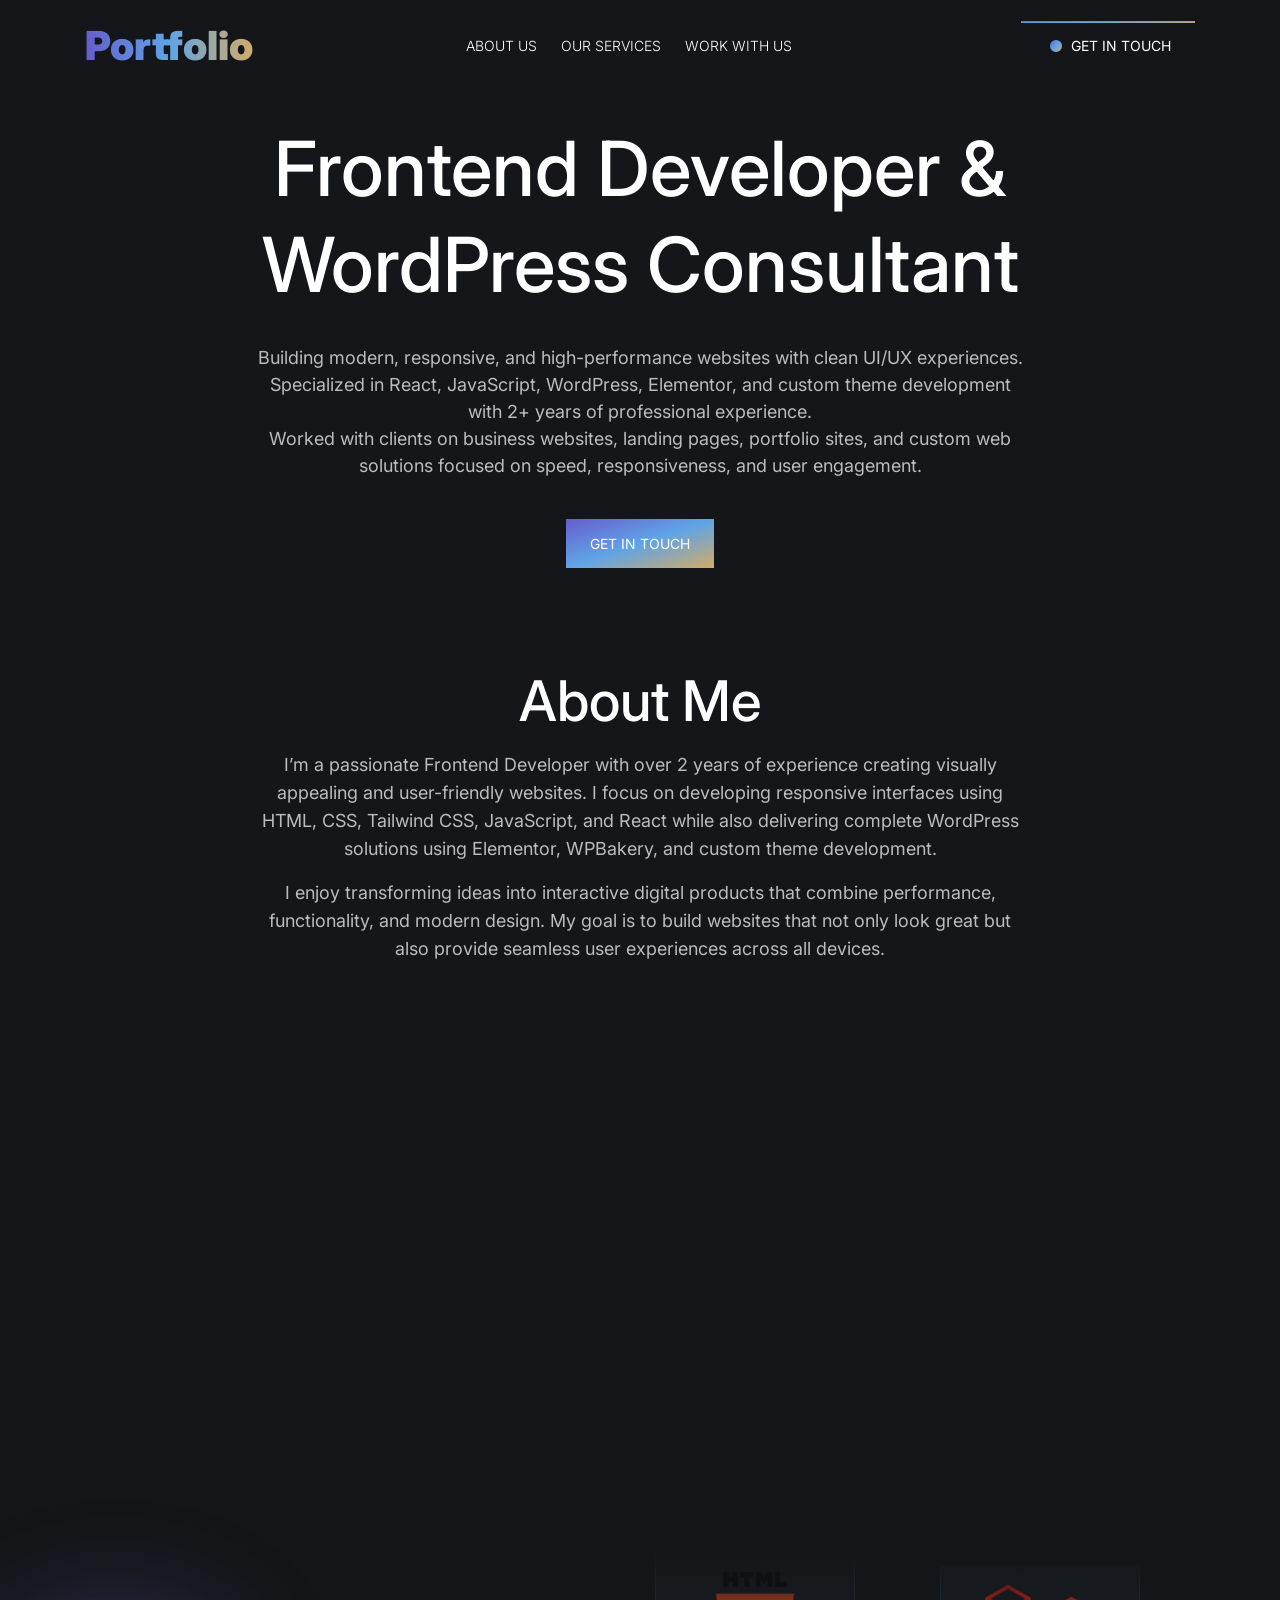
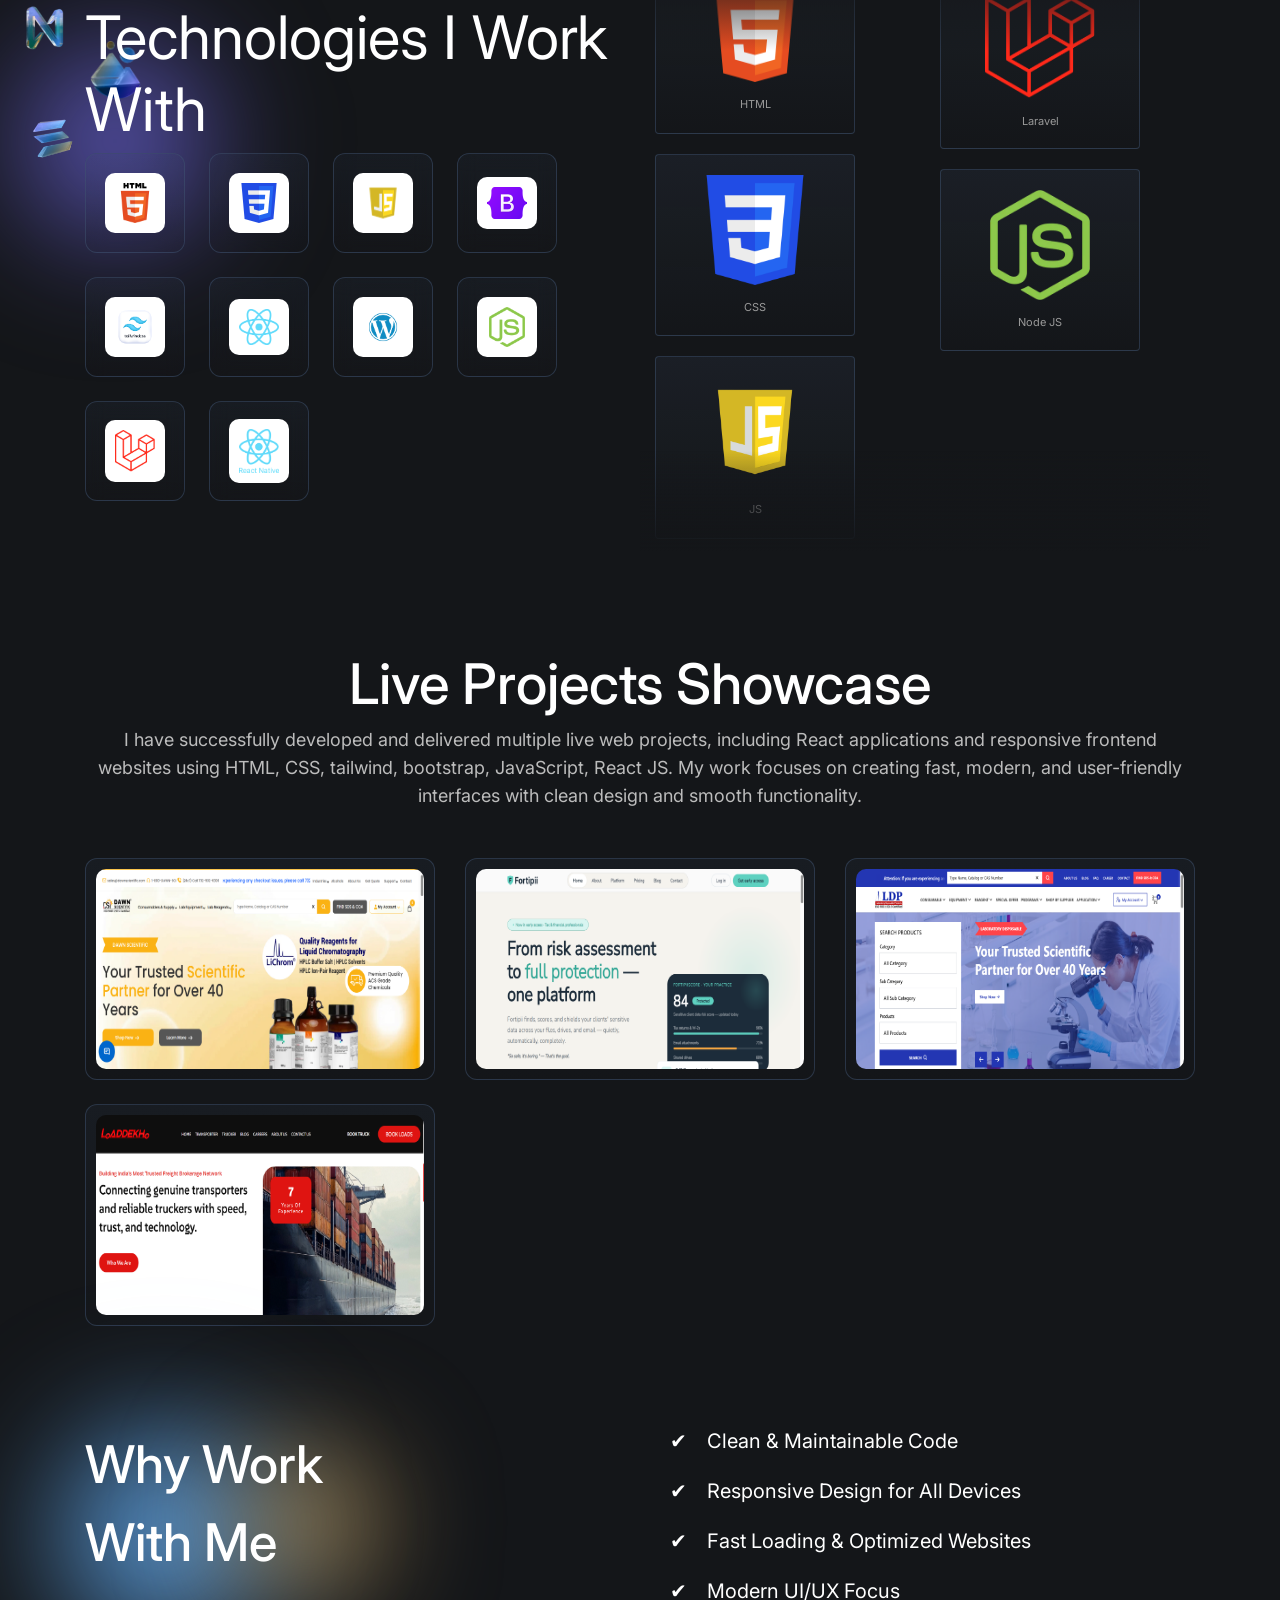
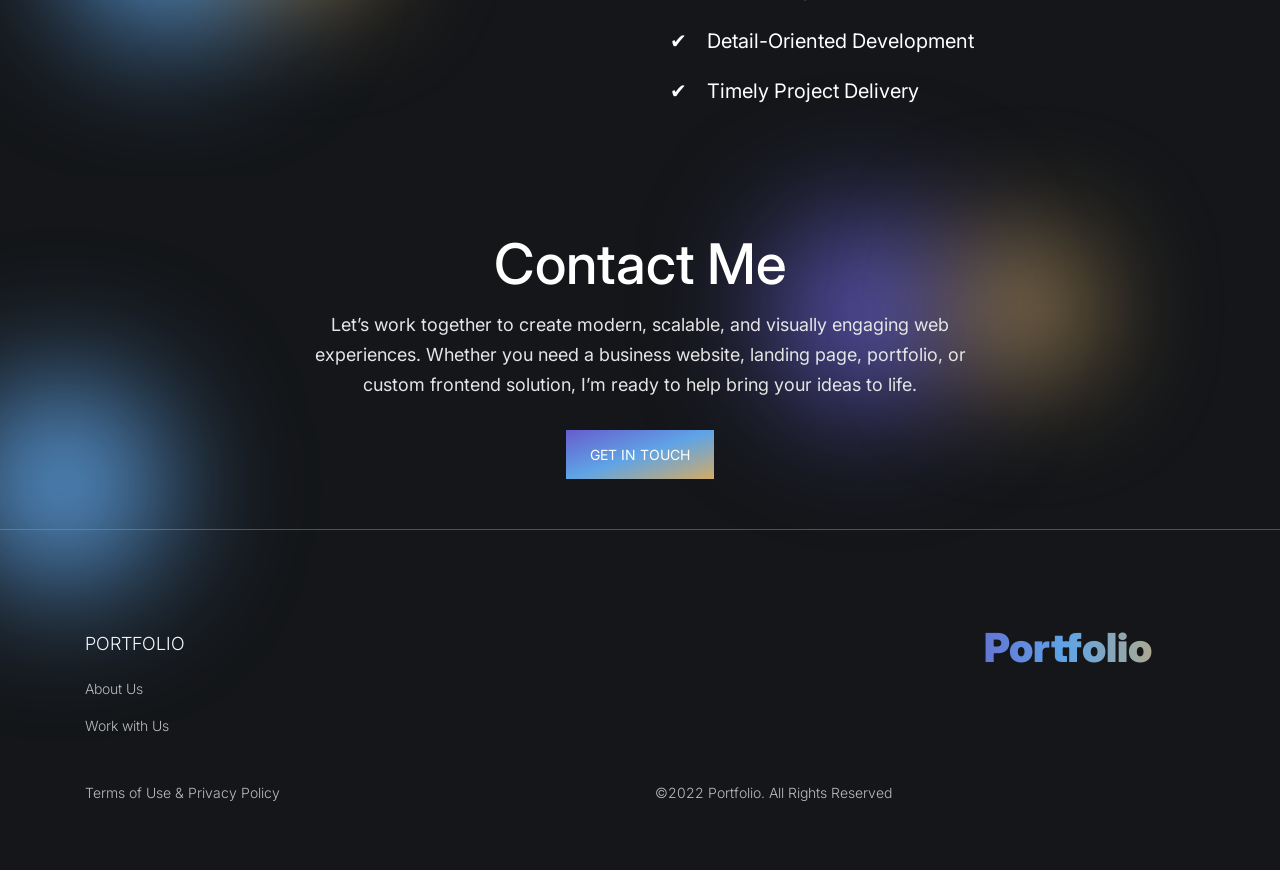
==== commit 95d610fe: "update skills" ====
--- a/index.html
+++ b/index.html
@@ -168,6 +168,15 @@
                   <div class="skill-box">
                       <img src="assets/images/wordpress.webp" alt="">
                   </div>
+                  <div class="skill-box">
+                      <img src="assets/images/node.webp" alt="">
+                  </div>
+                  <div class="skill-box">
+                      <img src="assets/images/laravel.png" alt="">
+                  </div>
+                  <div class="skill-box">
+                      <img src="assets/images/react-native.png" alt="">
+                  </div>
                 </div>
               </div>
             </div>
@@ -201,12 +210,12 @@
                         <span>React</span>
                       </div>
                       <div class="slide">
-                        <img src="assets/images/html.png" alt="">
-                        <span>HTML</span>
-                      </div>
-                      <div class="slide">
-                        <img src="assets/images/css.png" alt="">
-                        <span>CSS</span>
+                        <img src="assets/images/laravel.png" alt="">
+                        <span>Laravel</span>
+                      </div>
+                      <div class="slide">
+                        <img src="assets/images/node.webp" alt="">
+                        <span>Node JS</span>
                       </div>
                     </div>
                   </div>
@@ -239,12 +248,12 @@
                         <span>JS</span>
                       </div>
                       <div class="slide">
-                        <img src="assets/images/css.png" alt="">
-                        <span>CSS</span>
-                      </div>
-                      <div class="slide">
-                        <img src="assets/images/html.png" alt="">
-                        <span>HTML</span>
+                        <img src="assets/images/laravel.png" alt="">
+                        <span>Laravel</span>
+                      </div>
+                      <div class="slide">
+                        <img src="assets/images/node.webp" alt="">
+                        <span>Node JS</span>
                       </div>
                     </div>
                   </div>
--- a/assets/css/style.css
+++ b/assets/css/style.css
@@ -37,7 +37,7 @@
     width: 75%;
 }
 
-.navbar-brand .logo h1, .footer-logo h1{color: white; font-weight: 900; margin-bottom: 0px; line-height: 25px;  text-align: center;   background: linear-gradient(to right, var(--violet-color) 0%, var(--blue-color) 50%, var(--yellow-color) 100%);
+.navbar-brand .logo h1, .footer-logo h1{color: white; font-weight: 900; margin-bottom: 0px; line-height: 35px;  text-align: center;   background: linear-gradient(to right, var(--violet-color) 0%, var(--blue-color) 50%, var(--yellow-color) 100%);
     -webkit-text-fill-color: transparent;
     -webkit-background-clip: text;}
 .navbar-brand .logo p, .footer-logo p{color: white; font-weight: 300; font-size: 16px; text-transform: uppercase; text-align: center; margin-bottom: 0px;}
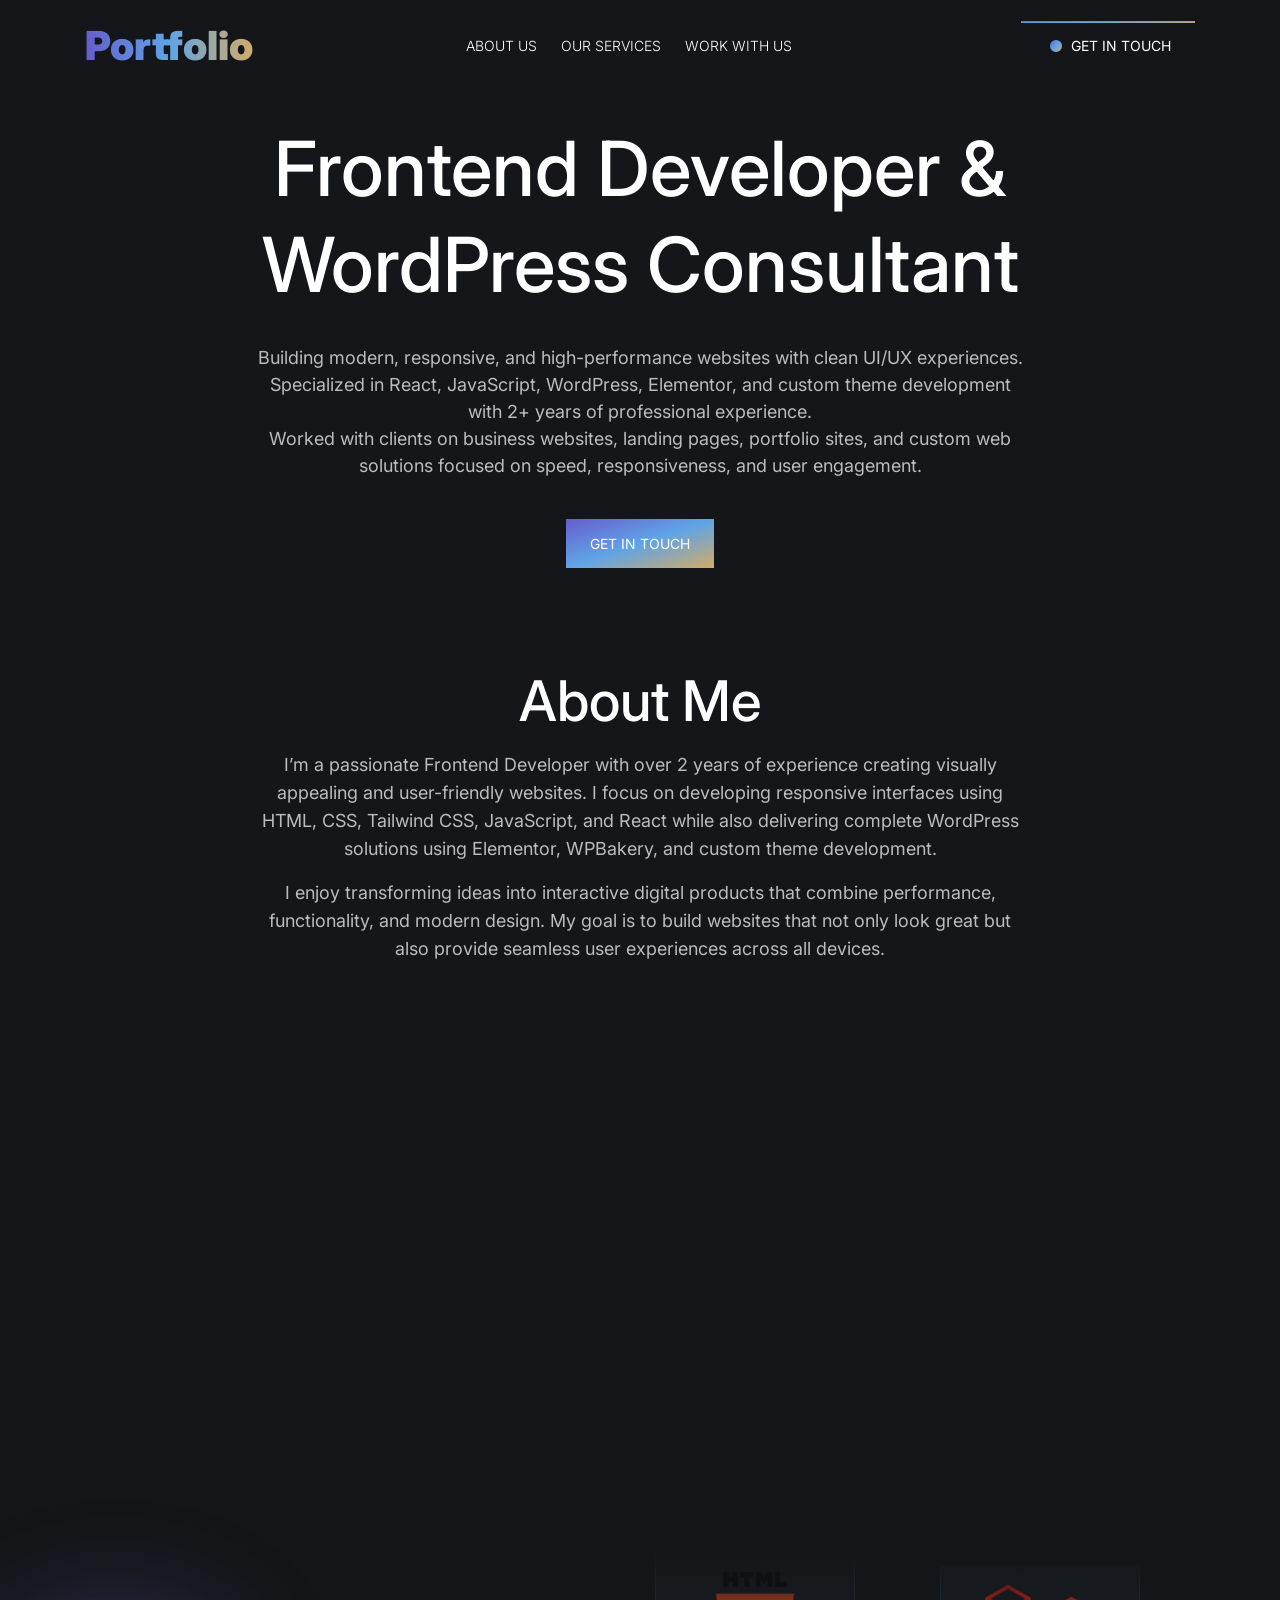
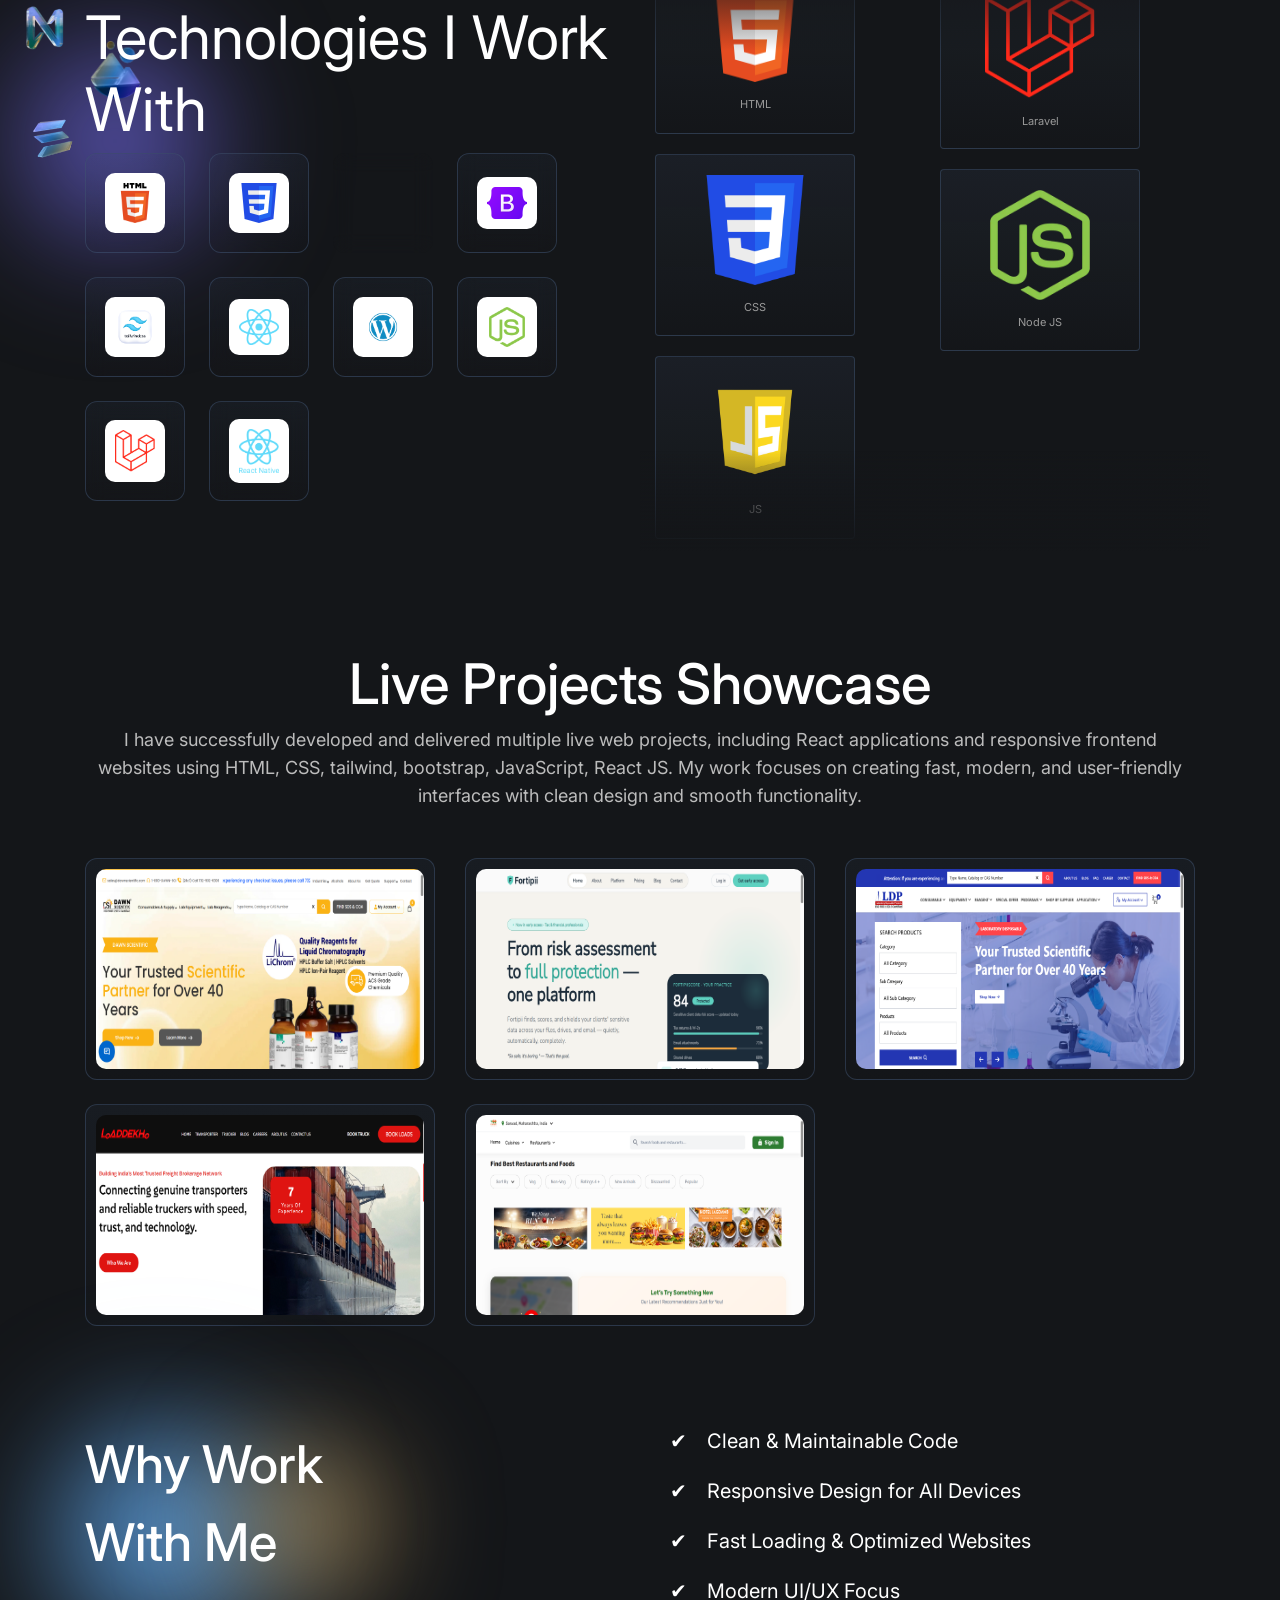
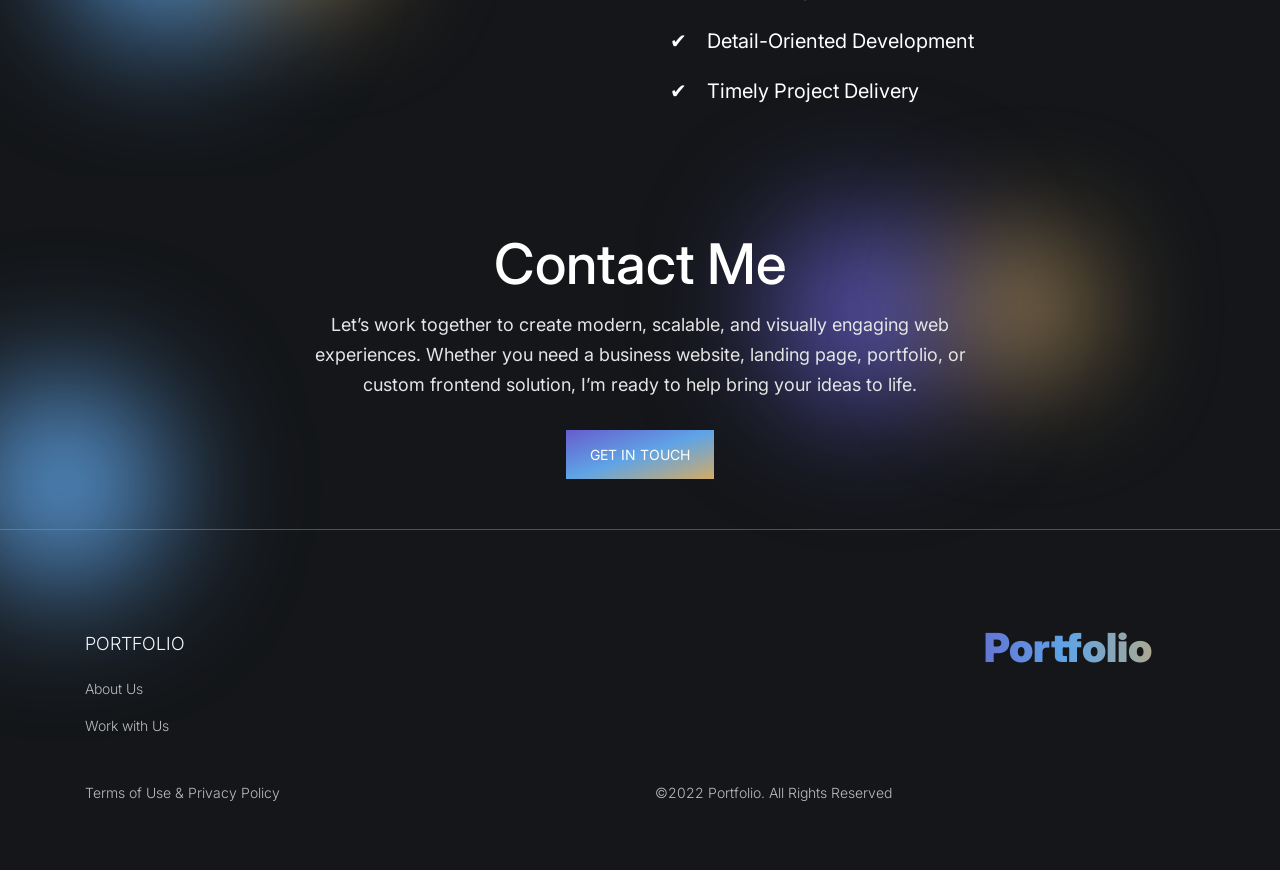
==== commit b175c90f: "add carrot" ====
--- a/index.html
+++ b/index.html
@@ -300,6 +300,13 @@
                   </a>
                 </div>
               </div>
+              <div class="col-md-4">
+                <div class="project-card">
+                  <a href="https://www.carrotfoodelivery.com/home" target="_blank">
+                    <img src="assets/images/Carrot FooDelivery.png" alt="">
+                  </a>
+                </div>
+              </div>
           </div>
         </div>
       </section>
